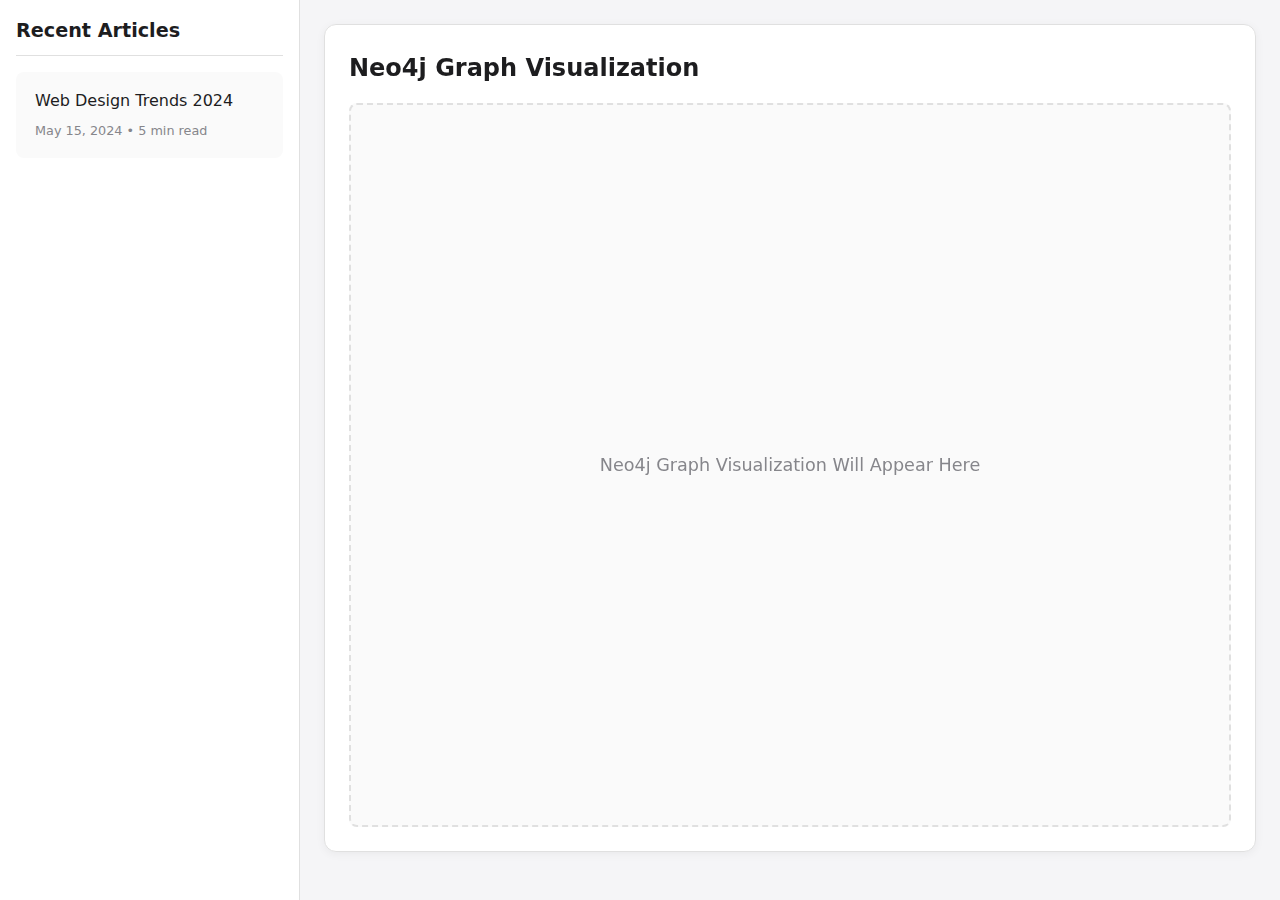
==== front/index.html @ 37941603 "added a mockup html page of how the app should look" ====
<!DOCTYPE html>
<html lang="en">
<head>
    <meta charset="UTF-8">
    <meta name="viewport" content="width=device-width, initial-scale=1.0">
    <title>Article Browser with Neo4j</title>
    <style>
        /* ===== Variables ===== */
        :root {
            /* Colors */
            --primary-color: #0071e3;
            --primary-hover: #0077ed;
            --text-dark: #1d1d1f;
            --text-medium: #333;
            --text-light: #86868b;
            --border-color: #e0e0e0;
            --bg-color: #f5f5f7;
            --card-bg: #ffffff;

            /* Spacing */
            --spacing-sm: 8px;
            --spacing-md: 16px;
            --spacing-lg: 24px;

            /* Transitions */
            --transition-fast: 0.2s;
            --transition-normal: 0.3s;
        }

        /* ===== Base Styles ===== */
        * {
            box-sizing: border-box;
            margin: 0;
            padding: 0;
        }

        html, body {
            height: 100%;
        }

        body {
            font-family: 'Segoe UI', system-ui, -apple-system, sans-serif;
            background-color: var(--bg-color);
            color: var(--text-dark);
            line-height: 1.6;
            overflow-x: hidden;
        }

        /* ===== Layout Structure ===== */
        .app-container {
            display: flex;
            min-height: 100vh;
        }

        /* Article List Styles */
        .article-list {
            width: 300px;
            background-color: var(--card-bg);
            border-right: 1px solid var(--border-color);
            overflow-y: auto;
            padding: var(--spacing-md);
            flex-shrink: 0;
        }

        .article-list-title {
            font-size: 1.2rem;
            margin-bottom: var(--spacing-md);
            padding-bottom: var(--spacing-sm);
            border-bottom: 1px solid var(--border-color);
        }

        /* Main Content Area */
        .main-content {
            flex: 1;
            display: flex;
            flex-direction: column;
            padding: var(--spacing-lg);
            transition: all var(--transition-normal) ease-out;
            will-change: transform, width, margin-right;
        }

        /* Graph Container */
        .graph-container {
            width: 100%;
            background-color: var(--card-bg);
            border-radius: 12px;
            box-shadow: 0 2px 10px rgba(0, 0, 0, 0.05);
            padding: var(--spacing-lg);
            min-height: 400px;
            border: 1px solid var(--border-color);
            display: flex;
            flex-direction: column;
            margin-bottom: var(--spacing-lg);
            transition: all var(--transition-normal) ease-out;
            flex: 1;
        }

        .graph-title {
            margin-bottom: var(--spacing-md);
            font-size: 1.5rem;
        }

        .graph-placeholder {
            flex: 1;
            background-color: #fafafa;
            border-radius: 8px;
            display: flex;
            justify-content: center;
            align-items: center;
            color: var(--text-light);
            font-size: 1.1rem;
            border: 2px dashed var(--border-color);
            padding: var(--spacing-lg);
            text-align: center;
            transition: all var(--transition-normal) ease-out;
        }

        /* Article Window */
        .article-window {
            position: fixed;
            top: 0;
            right: -800px;
            width: 400px;
            height: 100vh;
            background-color: var(--card-bg);
            box-shadow: -5px 0 30px rgba(0, 0, 0, 0.15);
            overflow: hidden;
            display: flex;
            flex-direction: column;
            z-index: 100;
            border-left: 1px solid var(--border-color);
            transition: right var(--transition-normal) ease-out;
            will-change: right;
        }

        .article-window.visible {
            right: 0;
        }

        .article-header {
            padding: var(--spacing-md) var(--spacing-lg);
            border-bottom: 1px solid var(--border-color);
            display: flex;
            justify-content: space-between;
            align-items: center;
            background-color: #fafafa;
        }

        .article-title {
            font-size: 1.25rem;
            font-weight: 600;
        }

        .close-btn {
            background: none;
            border: none;
            font-size: 1.5rem;
            cursor: pointer;
            color: var(--text-light);
            padding: var(--spacing-sm);
            transition: color var(--transition-fast);
        }

        .close-btn:hover {
            color: var(--text-dark);
        }

        .article-content {
            padding: var(--spacing-lg);
            overflow-y: auto;
            flex: 1;
        }

        .article-content p {
            margin-bottom: 1rem;
            font-size: 1rem;
            color: var(--text-medium);
        }

        .article-content strong {
            color: var(--text-dark);
        }

        /* Article Items */
        .article-item {
            padding: var(--spacing-md) var(--spacing-md);
            margin-bottom: var(--spacing-sm);
            background-color: #fafafa;
            border-radius: 8px;
            cursor: pointer;
            transition: all var(--transition-fast);
            border-left: 3px solid transparent;
        }

        .article-item:hover {
            background-color: #f0f0f0;
            border-left: 3px solid var(--primary-color);
        }

        .article-item.active {
            background-color: #e6f0fa;
            border-left: 3px solid var(--primary-color);
        }

        .article-item-title {
            font-weight: 500;
            margin-bottom: var(--spacing-sm);
        }

        .article-item-meta {
            font-size: 0.8rem;
            color: var(--text-light);
        }

        /* ===== Animation Classes ===== */
        .app-container.article-visible {
            position: relative;
        }

        @media (min-width: 768px) {
            .app-container.article-visible .main-content {
                transition: all var(--transition-normal) ease-out;
            }
        }

        /* ===== Responsive Styles ===== */
        @media (max-width: 1200px) {
            .article-window {
                width: 600px;
            }
        }

        @media (max-width: 992px) {
            .app-container {
                flex-direction: column;
            }

            .article-list {
                width: 100%;
                border-right: none;
                border-bottom: 1px solid var(--border-color);
                max-height: 200px;
            }

            .graph-container {
                min-height: 300px;
            }

            .article-window {
                width: 500px;
            }
        }

        @media (max-width: 767px) {
            .main-content {
                padding: var(--spacing-md);
            }

            .article-window {
                width: 100%;
                border-left: none;
            }

            .app-container.article-visible .main-content {
                transform: scale(0.85);
                transform-origin: left center;
                width: 100% !important;
                margin-right: 0 !important;
            }

            .article-window.visible {
                width: 100%;
            }
        }

        @media (max-width: 576px) {
            .main-content {
                padding: var(--spacing-sm);
            }

            .graph-container {
                padding: var(--spacing-md);
            }

            .article-header {
                padding: var(--spacing-sm) var(--spacing-md);
            }

            .article-content {
                padding: var(--spacing-md);
            }
        }

        @media (max-width: 1500px) {
            .article-window {
                width: 500px;
            }
        }

        @media (min-width: 1500px) {
            .article-window {
                width: 500px;
            }
        }

        /* Fix for ultra-wide screens */
        @media (min-width: 1800px) {
            .article-window {
                max-width: 800px; /* Cap maximum width */
            }
        }
    </style>
</head>
<body>
    <div class="app-container" id="appContainer">
        <!-- Article List Sidebar -->
        <div class="article-list">
            <h2 class="article-list-title">Recent Articles</h2>
            <div class="article-item" data-article-id="1">
                <div class="article-item-title">Web Design Trends 2024</div>
                <div class="article-item-meta">May 15, 2024 • 5 min read</div>
            </div>
        </div>

        <!-- Main Content Area -->
        <div class="main-content" id="mainContent">
            <div class="graph-container">
                <h2 class="graph-title">Neo4j Graph Visualization</h2>
                <div class="graph-placeholder" id="graphContainer">
                    Neo4j Graph Visualization Will Appear Here
                </div>
            </div>
        </div>
    </div>

    <!-- Article Window -->
    <div class="article-window" id="articleWindow">
        <div class="article-header" id="articleHeader">
            <h2 class="article-title" id="articleWindowTitle">Article Title</h2>
            <button class="close-btn" id="closeBtn">×</button>
        </div>
        <div class="article-content" id="articleWindowContent">
            <!-- Content will be loaded here -->
        </div>
    </div>

    <script>
        // ===== Article Data =====
        const articles = {
            1: {
                title: "Web Design Trends 2024",
                content: `
                    <p>The digital landscape continues to evolve rapidly, with 2024 bringing exciting new trends to web design. Here are the key developments shaping online experiences this year:</p>

                    <p><strong>1. AI-Powered Personalization</strong><br>
                    Websites now adapt in real-time to user behavior, offering personalized layouts and content powered by machine learning algorithms.</p>
                `,
                date: "May 15, 2024",
                readTime: "5 min read"
            }
        };

        // ===== DOM Elements =====
        const appContainer = document.getElementById('appContainer');
        const mainContent = document.getElementById('mainContent');
        const articleItems = document.querySelectorAll('.article-item');
        const articleWindow = document.getElementById('articleWindow');
        const articleWindowTitle = document.getElementById('articleWindowTitle');
        const articleWindowContent = document.getElementById('articleWindowContent');
        const closeBtn = document.getElementById('closeBtn');
        const graphContainer = document.getElementById('graphContainer');

        // ===== Functions =====
        function openArticle(articleId) {
            const article = articles[articleId];
            if (!article) return;

            // Update active state
            articleItems.forEach(item => {
                item.classList.toggle('active', item.dataset.articleId === articleId);
            });

            // Set article content
            articleWindowTitle.textContent = article.title;
            articleWindowContent.innerHTML = `
                <p><small>${article.date} • ${article.readTime}</small></p>
                ${article.content}
            `;

            // Calculate dimensions before showing the window
            const articleWidth = articleWindow.offsetWidth;
            const sidebarWidth = document.querySelector('.article-list').offsetWidth;
            const availableWidth = window.innerWidth - articleWidth - sidebarWidth;

            // Apply styles before animation starts
            if (window.innerWidth >= 768) {
                mainContent.style.width = `${mainContent.offsetWidth}px`; // Lock current width
                mainContent.style.marginRight = '0';
                mainContent.style.transition = 'none';

                // Force layout calculation
                void mainContent.offsetWidth;

                // Start animation
                mainContent.style.transition = 'all var(--transition-normal) ease-out';
                mainContent.style.width = `${availableWidth}px`;
                mainContent.style.marginRight = `${articleWidth}px`;
            } else {
                mainContent.style.transform = 'scale(0.85)';
                mainContent.style.transformOrigin = 'left center';
                mainContent.style.filter = 'brightness(0.8)';
            }

            // Show window after main content styles are set
            articleWindow.classList.add('visible');
            appContainer.classList.add('article-visible');
        }

        function closeArticle() {
            if (window.innerWidth >= 768) {
                // Store current dimensions before closing
                mainContent.style.width = `${mainContent.offsetWidth}px`;
                mainContent.style.marginRight = `${articleWindow.offsetWidth}px`;

                // Force layout calculation
                void mainContent.offsetWidth;

                // Start animation
                mainContent.style.transition = 'all var(--transition-normal) ease-out';
                mainContent.style.width = '';
                mainContent.style.marginRight = '0';
            } else {
                mainContent.style.transform = '';
                mainContent.style.filter = '';
            }

            // Hide window after main content styles are set
            articleWindow.classList.remove('visible');
            appContainer.classList.remove('article-visible');
        }

        function handleResize() {
            if (articleWindow.classList.contains('visible')) {
                mainContent.style.filter = window.innerWidth >= 768 ? '' : 'brightness(0.8)';
            }
        }

        function resizeGraphContainer() {
            const graphContainer = document.getElementById('graphContainer');
            if (!graphContainer) return;

            // Force browser to recalculate layout for the graph
            setTimeout(() => {
                window.dispatchEvent(new Event('resize'));
            }, 300);
        }

        // ===== Event Listeners =====
        articleItems.forEach(item => {
            item.addEventListener('click', () => {
                openArticle(item.dataset.articleId);
            });
        });

        closeBtn.addEventListener('click', closeArticle);

        document.addEventListener('keydown', (e) => {
            if (e.key === 'Escape') {
                closeArticle();
            }
        });

        window.addEventListener('resize', () => {
            handleResize();
            resizeGraphContainer();
        });

        // Handle transitions when CSS animation completes
        articleWindow.addEventListener('transitionend', resizeGraphContainer);

        mainContent.addEventListener('transitionend', () => {
            if (!articleWindow.classList.contains('visible')) {
                // Reset styles after closing animation completes
                mainContent.style.width = '';
                mainContent.style.marginRight = '';
                mainContent.style.transition = '';
            }
        });

        // Initialize layout on page load
        document.addEventListener('DOMContentLoaded', () => {
            // This would be where you initialize your Neo4j visualization
            // For example:
            /*
            const config = {
                containerId: "graphContainer",
                neo4j: {
                    serverUrl: "bolt://localhost:7687",
                    serverUser: "neo4j",
                    serverPassword: "password"
                },
                // Other Neo4j visualization configuration...
            };

            // Initialize visualization (commented out as this is just a placeholder)
            // window.neoVis = new NeoVis.default(config);
            // window.neoVis.render();
            */

            console.log("Article Browser with Neo4j initialized");
        });
    </script>
</body>
</html>
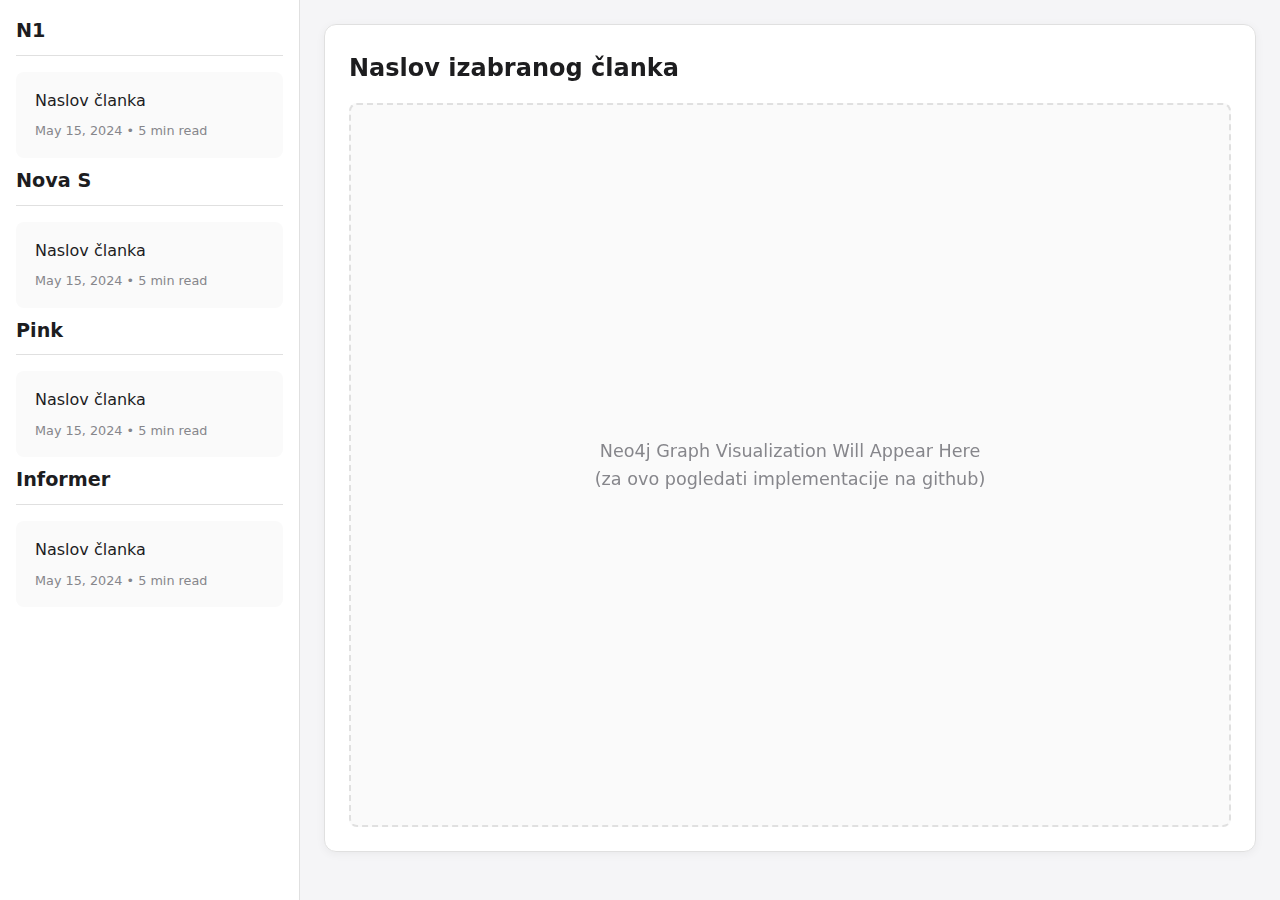
==== commit 2be5e95f: "Reverted to previous commit to fix animation bug. Added multiple example articles. Article window no" ====
--- a/front/index.html
+++ b/front/index.html
@@ -315,9 +315,24 @@
     <div class="app-container" id="appContainer">
         <!-- Article List Sidebar -->
         <div class="article-list">
-            <h2 class="article-list-title">Recent Articles</h2>
+            <h2 class="article-list-title">N1</h2>
             <div class="article-item" data-article-id="1">
-                <div class="article-item-title">Web Design Trends 2024</div>
+                <div class="article-item-title">Naslov članka</div>
+                <div class="article-item-meta">May 15, 2024 • 5 min read</div>
+            </div>
+            <h2 class="article-list-title">Nova S</h2>
+            <div class="article-item" data-article-id="2">
+                <div class="article-item-title">Naslov članka</div>
+                <div class="article-item-meta">May 15, 2024 • 5 min read</div>
+            </div>
+            <h2 class="article-list-title">Pink</h2>
+            <div class="article-item" data-article-id="3">
+                <div class="article-item-title">Naslov članka</div>
+                <div class="article-item-meta">May 15, 2024 • 5 min read</div>
+            </div>
+            <h2 class="article-list-title">Informer</h2>
+            <div class="article-item" data-article-id="4">
+                <div class="article-item-title">Naslov članka</div>
                 <div class="article-item-meta">May 15, 2024 • 5 min read</div>
             </div>
         </div>
@@ -325,9 +340,9 @@
         <!-- Main Content Area -->
         <div class="main-content" id="mainContent">
             <div class="graph-container">
-                <h2 class="graph-title">Neo4j Graph Visualization</h2>
+                <h2 class="graph-title">Naslov izabranog članka</h2>
                 <div class="graph-placeholder" id="graphContainer">
-                    Neo4j Graph Visualization Will Appear Here
+                    Neo4j Graph Visualization Will Appear Here <br> (za ovo pogledati implementacije na github)
                 </div>
             </div>
         </div>
@@ -348,7 +363,40 @@
         // ===== Article Data =====
         const articles = {
             1: {
-                title: "Web Design Trends 2024",
+                title: "N1 naslov",
+                content: `
+                    <p>The digital landscape continues to evolve rapidly, with 2024 bringing exciting new trends to web design. Here are the key developments shaping online experiences this year:</p>
+
+                    <p><strong>1. AI-Powered Personalization</strong><br>
+                    Websites now adapt in real-time to user behavior, offering personalized layouts and content powered by machine learning algorithms.</p>
+                `,
+                date: "May 15, 2024",
+                readTime: "5 min read"
+            },
+            2: {
+                title: "Nova S",
+                content: `
+                    <p>The digital landscape continues to evolve rapidly, with 2024 bringing exciting new trends to web design. Here are the key developments shaping online experiences this year:</p>
+
+                    <p><strong>1. AI-Powered Personalization</strong><br>
+                    Websites now adapt in real-time to user behavior, offering personalized layouts and content powered by machine learning algorithms.</p>
+                `,
+                date: "May 15, 2024",
+                readTime: "5 min read"
+            },
+            3: {
+                title: "Pink naslov",
+                content: `
+                    <p>The digital landscape continues to evolve rapidly, with 2024 bringing exciting new trends to web design. Here are the key developments shaping online experiences this year:</p>
+
+                    <p><strong>1. AI-Powered Personalization</strong><br>
+                    Websites now adapt in real-time to user behavior, offering personalized layouts and content powered by machine learning algorithms.</p>
+                `,
+                date: "May 15, 2024",
+                readTime: "5 min read"
+            },
+            4: {
+                title: "Informer naslov",
                 content: `
                     <p>The digital landscape continues to evolve rapidly, with 2024 bringing exciting new trends to web design. Here are the key developments shaping online experiences this year:</p>
 
@@ -370,10 +418,18 @@
         const closeBtn = document.getElementById('closeBtn');
         const graphContainer = document.getElementById('graphContainer');
 
+        // ===== Global State =====
+        let currentOpenArticleId = null;
+
         // ===== Functions =====
         function openArticle(articleId) {
             const article = articles[articleId];
             if (!article) return;
+
+            // If clicking the same article that's already open, do nothing
+            if (currentOpenArticleId === articleId) {
+                return;
+            }
 
             // Update active state
             articleItems.forEach(item => {
@@ -387,36 +443,43 @@
                 ${article.content}
             `;
 
-            // Calculate dimensions before showing the window
-            const articleWidth = articleWindow.offsetWidth;
-            const sidebarWidth = document.querySelector('.article-list').offsetWidth;
-            const availableWidth = window.innerWidth - articleWidth - sidebarWidth;
-
-            // Apply styles before animation starts
-            if (window.innerWidth >= 768) {
-                mainContent.style.width = `${mainContent.offsetWidth}px`; // Lock current width
-                mainContent.style.marginRight = '0';
-                mainContent.style.transition = 'none';
-
-                // Force layout calculation
-                void mainContent.offsetWidth;
-
-                // Start animation
-                mainContent.style.transition = 'all var(--transition-normal) ease-out';
-                mainContent.style.width = `${availableWidth}px`;
-                mainContent.style.marginRight = `${articleWidth}px`;
-            } else {
-                mainContent.style.transform = 'scale(0.85)';
-                mainContent.style.transformOrigin = 'left center';
-                mainContent.style.filter = 'brightness(0.8)';
+            // If no article is currently open, or we're opening a different one
+            if (!articleWindow.classList.contains('visible')) {
+                // Calculate dimensions before showing the window
+                const articleWidth = articleWindow.offsetWidth;
+                const sidebarWidth = document.querySelector('.article-list').offsetWidth;
+                const availableWidth = window.innerWidth - articleWidth - sidebarWidth;
+
+                // Apply styles before animation starts
+                if (window.innerWidth >= 768) {
+                    mainContent.style.width = `${mainContent.offsetWidth}px`; // Lock current width
+                    mainContent.style.marginRight = '0';
+                    mainContent.style.transition = 'none';
+
+                    // Force layout calculation
+                    void mainContent.offsetWidth;
+
+                    // Start animation
+                    mainContent.style.transition = 'all var(--transition-normal) ease-out';
+                    mainContent.style.width = `${availableWidth}px`;
+                    mainContent.style.marginRight = `${articleWidth}px`;
+                } else {
+                    mainContent.style.transform = 'scale(0.85)';
+                    mainContent.style.transformOrigin = 'left center';
+                    mainContent.style.filter = 'brightness(0.8)';
+                }
             }
 
             // Show window after main content styles are set
             articleWindow.classList.add('visible');
             appContainer.classList.add('article-visible');
+            currentOpenArticleId = articleId;
         }
 
         function closeArticle() {
+            // If no article is open, do nothing
+            if (currentOpenArticleId === null) return;
+
             if (window.innerWidth >= 768) {
                 // Store current dimensions before closing
                 mainContent.style.width = `${mainContent.offsetWidth}px`;
@@ -437,6 +500,13 @@
             // Hide window after main content styles are set
             articleWindow.classList.remove('visible');
             appContainer.classList.remove('article-visible');
+
+            // Remove active state from all articles
+            articleItems.forEach(item => {
+                item.classList.remove('active');
+            });
+
+            currentOpenArticleId = null;
         }
 
         function handleResize() {
